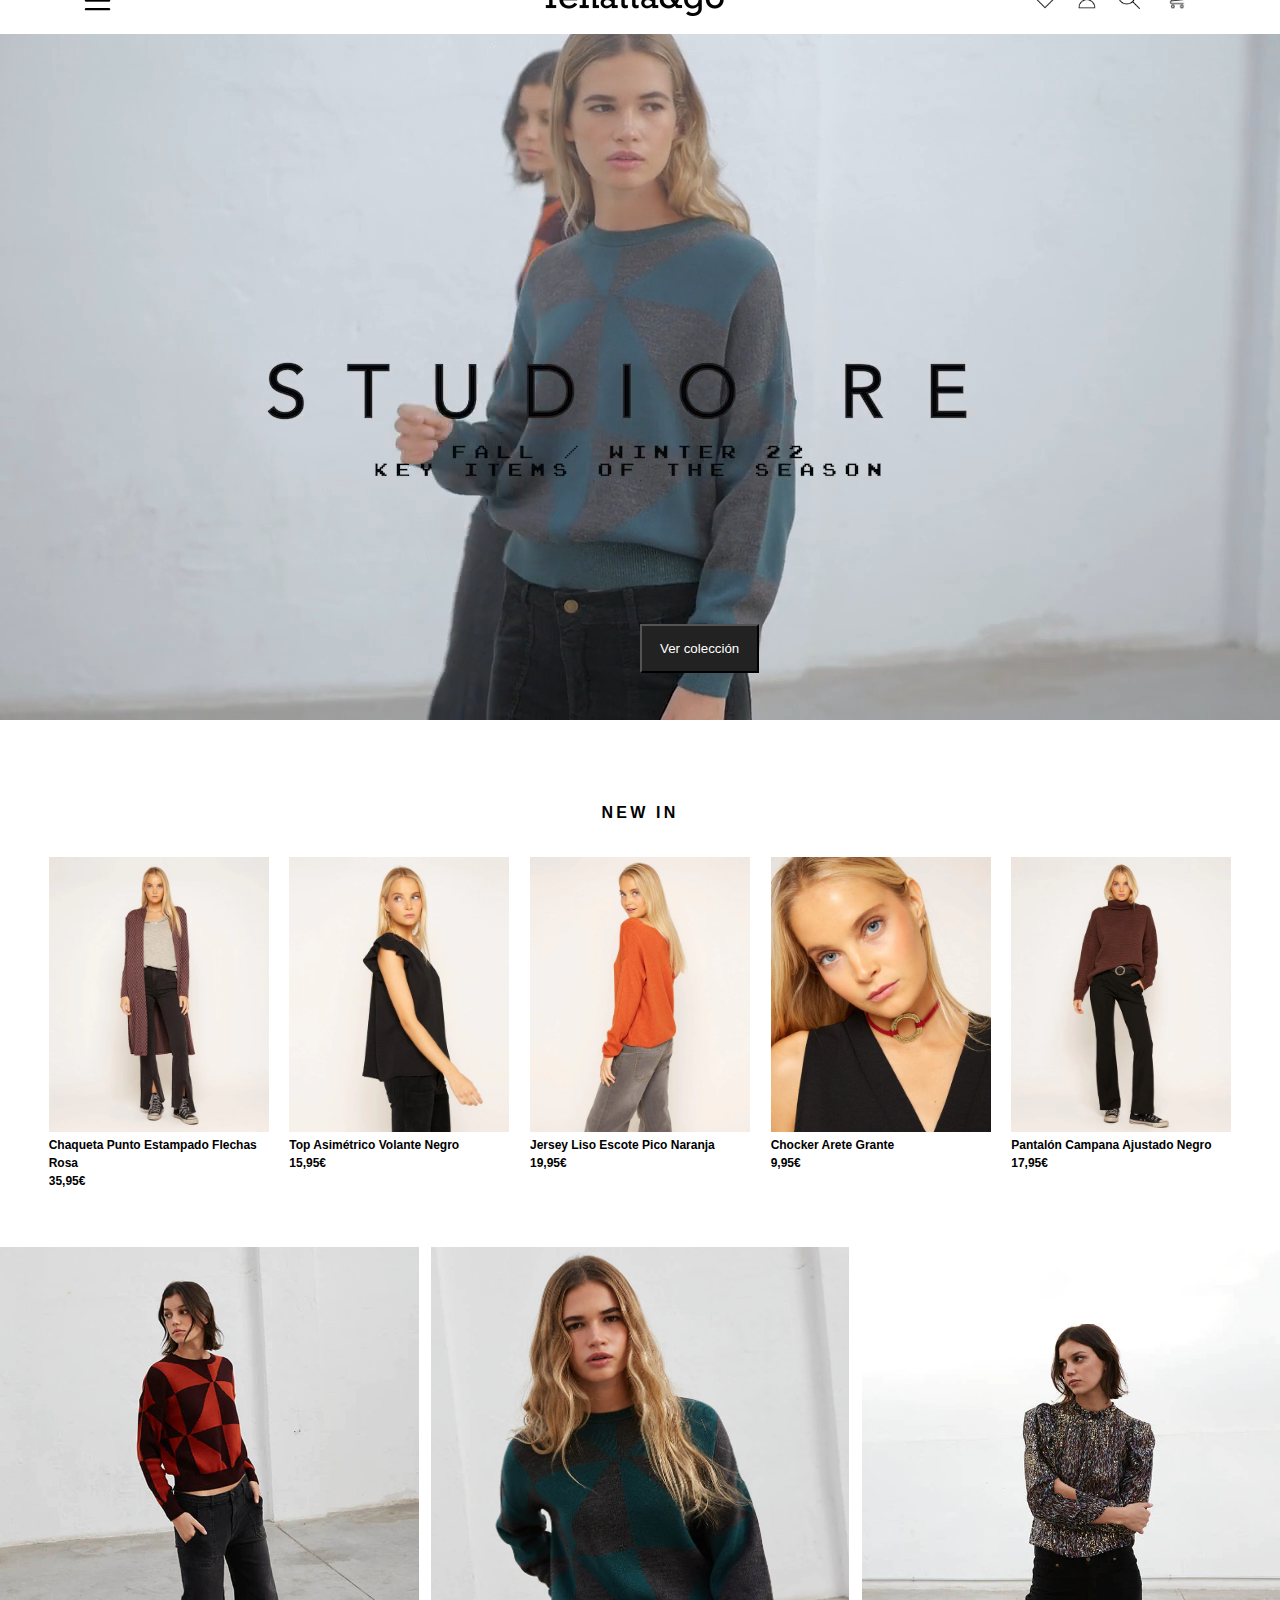
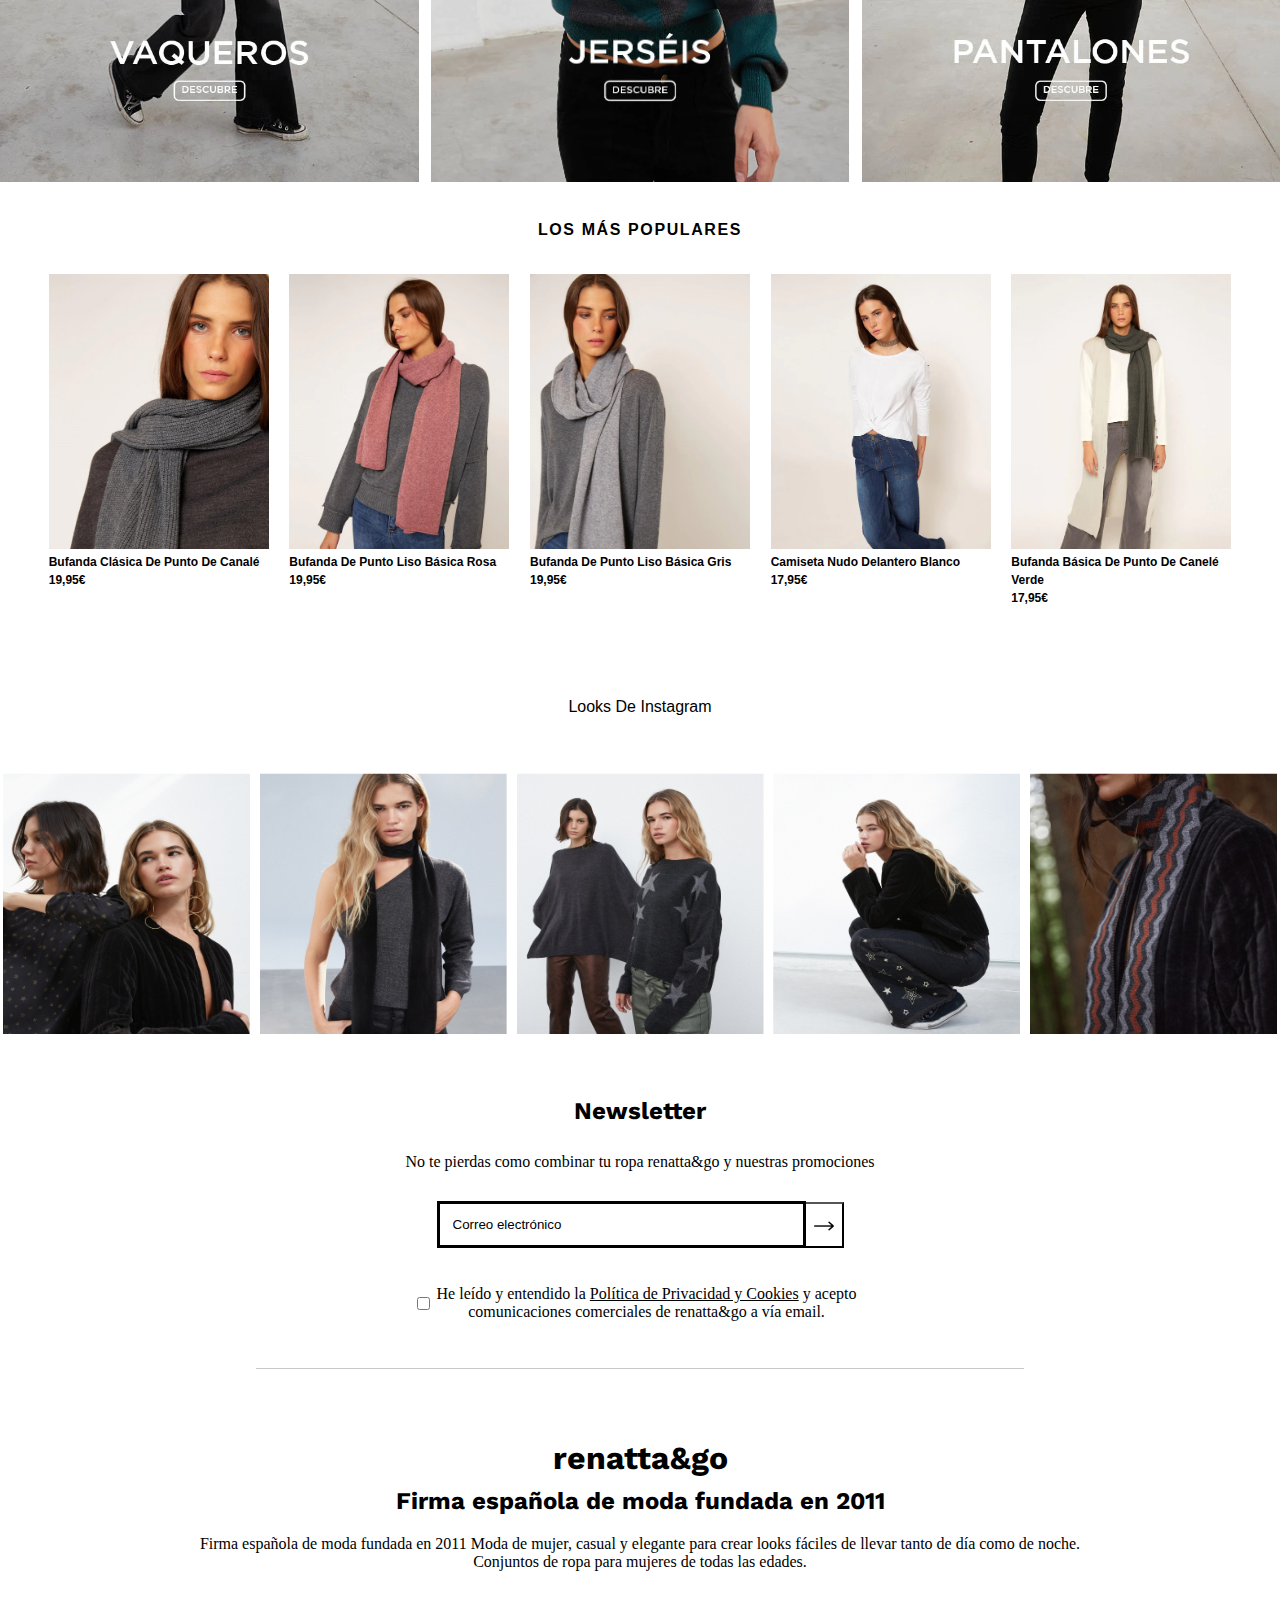
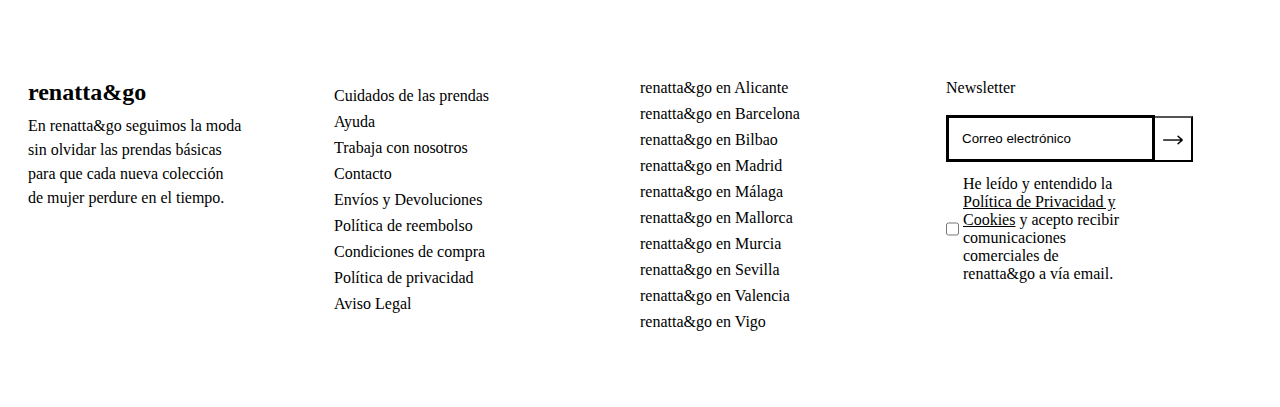
==== index.html @ 878c0959 "change index file name" ====
<!DOCTYPE html>
<html lang="en">
<head>
    <meta charset="UTF-8">
    <meta http-equiv="X-UA-Compatible" content="IE=edge">
    <meta name="viewport" content="width=device-width, initial-scale=1.0">
    <title></title>
    <link rel="stylesheet" href="proyecto.css">
</head>
<body>
 
    

     
    
        <div class="video"> 

            <nav>

                <div class="menu">
                     <img  class="menu1" src="hamburguesa.png" alt="menu hamburguesa">
                </div> 
        
                <div class="logo">
                     <img class="logo1" src="logo renatta.avif" alt="">
                </div>
        
        
                <div class="container">
        
                    <div class="corazon">
                        <img class="corazon1" src="corazon.png" alt="">
                    </div> 
        
                    <div class="persona">
                        <img  class="persona1"  src="usuario.png" alt="">
                    </div>
        
                    <div class="lupa">
                        <img  class="lupa1" src="lupa.png" alt="">
                    </div>
        
                    <div class="carrito">
                        <img  class="carrito1" src="carrito.png" alt="">
                    </div>
        
                </div>
        
            </nav>

            <video class="video1" autoplay loop muted src="623d7b66-a79df7f3.mp4"></video>

            

            <button class="boton1">Ver colección</button>
        
     
            
                <p class="nuevo" >
                    NEW IN 
                </p>

        </div>
        
        
        
        <section class="section-1">
            
            <article class="img-container">

                <div class="card">
                    <img class="imagen1" src="1 imágen.webp" alt="">
                </div>

                <p class="description">
                    Chaqueta Punto Estampado Flechas <br> Rosa <br> 35,95€ 
                </p>
            </article>

            <article class="img-container">
            <div class="card">

                <img class="imagen1" src="2 imágen.webp" alt="">

            </div>

            <p class="description">

                Top Asimétrico Volante Negro <br> 15,95€ 

            </p>
             </article>

             <article class="img-container">
            <div class="card">

                <img class="imagen1" src="3imágen.webp" alt="">

            </div>

            <p class="description">

                Jersey Liso Escote Pico Naranja <br> 19,95€ 

            </p>
             </article>

            <article class="img-container">
            <div class="card">

                <img class="imagen1" src="4 imágen.webp" alt="">

            </div>

            
            <p class="description">

                Chocker Arete Grante <br> 9,95€ 

            </p>

             </article>

             <article class="img-container">
            <div class="card">

                <img class="imagen1" src="5 imágen.webp" alt="">

            </div>

            <p class="description">

                Pantalón Campana Ajustado Negro <br> 17,95€ 

            </p>
            </article>
        </section>

        <section class="section">
            <articicle class="articicle">
                <img class="img" src="imagen6.webp" alt="">
            </articicle>

            <articicle class="articicle">
                <img class="img" src="imagen7.webp" alt="">
            </articicle>

            <articicle class="articicle">
                <img class="img" src="imagen8.webp" alt="">
            </articicle>
        </section>

        <p class="popular">
            LOS MÁS POPULARES
        </p>


        <section class="section-1">
            
            <article class="img-container">

                <div class="card">
                    <img class="imagen1" src="imagen9.jpg" alt="">
                </div>

                <p class="description">
                    Bufanda Clásica De Punto De Canalé <br> 19,95€ 
                </p>
            </article>

            <article class="img-container">
            <div class="card">

                <img class="imagen1" src="imagen10.webp" alt="">

            </div>

            <p class="description">
                
                Bufanda  De Punto Liso Básica  Rosa <br> 19,95€ 

            </p>
             </article>

             <article class="img-container">
            <div class="card">

                <img class="imagen1" src="imagen11.webp" alt="">

            </div>

            <p class="description">

                Bufanda  De Punto Liso Básica  Gris <br> 19,95€ 

            </p>
             </article>

            <article class="img-container">
            <div class="card">

                <img class="imagen1" src="imagen12.webp" alt="">

            </div>

            
            <p class="description">

                Camiseta Nudo Delantero Blanco <br> 17,95€ 

            </p>

             </article>

             <article class="img-container">
            <div class="card">

                <img class="imagen1" src="imagen13.webp" alt="">

            </div>

            <p class="description">

                Bufanda Básica De Punto De Canelé <br> Verde   <br> 17,95€ 

            </p>
            </article>
        </section>

        <p class="looks">
            Looks De Instagram
        </p>

    <section class="ld">
        <article class="ld1">
            <img src="img14.jpg" alt="">
        </article>

        <article class="ld1">
            <img src="img15.jpg" alt="">
        </article>

        <article class="ld1">
            <img src="img16.jpg" alt="">
        </article>

        <article class="ld1">
            <img src="img17.jpg" alt="">
        </article>

        <article class="ld1">
            <img src="img18.jpg" alt="">
        </article>
    </section>
    
    <section class="new">

       <h2 class="h2">Newsletter </h2> 
        <p class="t">No te pierdas como combinar tu ropa renatta&go y nuestras promociones</p>

    </section>

<div class="sboton1">

<input class="email" size="40px" type="email" name="" id= "" placeholder="Correo electrónico">

<button class="boton">
    <img class="flecha" src="flecha-correcta.png" alt="">
</button>

</div>

<div class="customer">

    <input type="checkbox" class="checkbox">
    <p class="politica">
        He leído y entendido la <u>  Política de Privacidad y Cookies</u> y acepto <br> comunicaciones comerciales de renatta&go a vía email.
    </p>
</div>

<h1 class="re">
    renatta&go
</h1>

<h2 class="firma">
    Firma española de moda fundada en 2011
</h2>

<p class="text"> 
    Firma española de moda fundada en 2011
Moda de mujer, casual y elegante para crear looks fáciles de llevar tanto de día como de noche. <br>Conjuntos de ropa para mujeres de todas las edades.
</p>



   

<section class="ff">

    <div class="columnas">
        <h2 class="renatta">
            renatta&go
        </h2>
        <p class="renatta-description">
            En renatta&go seguimos la moda sin olvidar las prendas básicas para que cada nueva colección de mujer perdure en el tiempo.
        <p>
    </div>

    <div class="columnas">
        <p>
           <p>Cuidados de las prendas </p> 
           <p>Ayuda</p> 
           <p> Trabaja con nosotros</p> 
           <p> Contacto</p> 
           <p> Envíos y Devoluciones</p> 
           <p> Política de reembolso</p> 
           <p> Condiciones de compra</p> 
           <p> Política de privacidad</p> 
           <p> Aviso Legal</p> 
        </p>

    </div>

    <div class="columnas">
    
       <p> renatta&go en Alicante </p>
       <p>renatta&go en Barcelona</p>
        <p> renatta&go en Bilbao</p>
        <p> renatta&go en Madrid</p>
        <p>renatta&go en Málaga</p>
        <p> renatta&go en Mallorca</p>
        <p> renatta&go en Murcia</p>
        <p>renatta&go en Sevilla</p>
        <p> renatta&go en Valencia</p>
        <p> renatta&go en Vigo</p>
    
    </div>

    <div class="columnas">

             <p>Newsletter</p>

        <div class="sboton">

            <input class="email"  type="email" name="" id= "" placeholder="Correo electrónico">
            
            <button class="boton">
                <img class="flecha" src="flecha-correcta.png" alt="">
            </button>
            
            </div class="columnas">
            
            <div class="customer2">
                
                <input type="checkbox" class="checkbox">
                <p class="politica1">
                    He leído y entendido la <u>Política de Privacidad y   Cookies</u> y acepto  recibir comunicaciones comerciales de renatta&go a vía email.
                </p>
            </div>
    </div>

</section>

<footer>

</footer>


</body>
</html>
---- proyecto.css ----
@import url('https://fonts.googleapis.com/css2?family=Work+Sans:wght@200&display=swap');
*{

    box-sizing: border-box; 
   padding: 0;
   margin: 0;
}



.banner{

    float: top;
    color: white;
    background-color: black;
    width: 100%;
    text-align:center;    
    padding: 7px;
    font-family: sans-serif;
    font-size: 0.85rem;
    letter-spacing: 0.01rem;
  
    
}

.persona{
    padding: 10px;
}

.persona1{
    width: 22px;
    height: 22px;
}
 

.lupa{

    padding: 10px;
}


.lupa1{
    width: 22px;
    height: 22px;
}

.carrito{
    padding: 10px;
}

.carrito1{
    width: 30px;
    height: 30px;
}

html{
    scroll-padding-top: 7rem;
}

nav{
    position: fixed;
    z-index: 100;
    padding: 7px;
    display: flex;
    justify-content: space-between;
    align-self: center;
    background-color: white;
    width: 100%;
    padding-left: 80px;
    padding-right:80px ;
    
	
    
}
  .menu{
    display: flex;
    align-items: center;
    justify-content: space-around;
    cursor: pointer;
}
.menu1{

    width: 35px;
    height: 35px;
 
}

.logo{
    padding-left: 130px;
    padding-top: 5px;
    cursor: pointer;
    
}

.logo1{
    
    width:180px;
    height: 37.97208322359757px;
}





.corazon{
    cursor: pointer;
    padding: 10px;
}
.corazon1{
    width: 22px;
    height: 22px;
}

video{

    width: 100%;
    display: flex;
    justify-content: center;
    align-items: center;
    
}



.video{
    
    height: 100%;
    
   
}


.boton{
    
    display: flex;
    justify-content: center;
    align-items: center;
    position: relative;
    padding-bottom: 26px;
    
}

 .boton1{
    text-align: center;
    font-family: sans-serif;
    font-weight: 14;
    position: relative;
    background-color: #222222;
    margin: 16px #222222;
    padding: 15px 18px;
    color: white;
    top: -6rem;
    left: 50%;
 }

 /* p{
    position: relative;
    padding: 28px;
    background-color: white;
 } */



 .nuevo{
    padding: 35px;
    text-align: center;
    font-family: sans-serif;
    font-weight: bold;
    letter-spacing: 0.2rem;
    background-color: white;
    color: black;
    width: 100%;
 }
 
 .container{
    display: flex;  
    align-items: center;
 }
.section-1{

    display: flex;
    justify-content: space-around;
    padding-left: 3%;
    padding-right: 3%;
    padding-bottom: 7%;
    
    
}

 .img-container{
   
    height: 300px;
      
 }
 
.card{
    
    width: 220px;
}
.description{
    font-family: sans-serif;
    font-size: 12px;
   line-height: 1.5;
   text-align: left;
   overflow: hidden;
   margin-bottom: 0;
   font-weight: 700;
   padding: 0;

}

 img{
    width: 100%;
    height: 100%;
 }
.politica{
    padding: 7px;
}
 .section{
    display: flex;
    justify-content: space-between;
    align-items: center;
 }

 .img{
    width: 418.5px;
    height: 535px;
 }

 .popular{
    padding: 35px;
    text-align: center;
    font-family: sans-serif;
    font-weight: bold;
    letter-spacing: 0.1rem;
    background-color: white;
    color: black;
    width: 100%;
 }
 .looks{
    font-family: 'Work Sans', sans-serif;
    padding: 35px;
    text-align: center;
    font-family: Arial, Helvetica, sans-serif;
    background-color: white;
    color: black;
    width: 100%;
 }
 .ld{
    display: flex;
    justify-content: space-between;
    align-items: center;
    padding: 3px;
 }

.ld1{
    clip-path: inset(7% 0 0 0);
    width: 247px;
    height: 280px;
}


.n{
    padding: 35px;
    text-align: center;
    font-family: sans-serif;
    font-weight: bold;
    background-color: white;
    color: black;
    width: 100%;
}
.new{
    padding-top:60px;
    display: flex;
    align-items: center;
    justify-content: center;
    flex-direction: column;
}
.t{
    text-align: center;
    padding-top: 28px;
   
    
}
.flecha{
    width: 20px;
    height: 20px;
    padding-top: 2px;
    padding-bottom: 0;


}

.b{
    width: 0px;
    height: 20px; 
}

.email{
    padding: 13px;
    border: solid black;
    border-radius: 0;
}
.sboton1{
    justify-content: center;
    padding-top: 30px;
    padding-bottom: 30px;
    display:flex;
    align-items: center;
    margin: auto
    
}
.sboton{
    padding-top: 10px;
    padding-bottom: 1px;
    display:flex;
    align-items: center;
    
}

.boton{
   height: 45.7px;
    width: 38px;
    border-radius: 0;
    border-left: black;
    background: none;
    padding: 0;
}


input::placeholder{
    color: black;
}

.customer{
    display: flex;
    justify-content: center;
    align-items: center;
    text-align: center;
    flex-basis: 70%;
    border-bottom: 1px solid rgba(128, 128, 128, 0.445);
    max-width: 60%;
    margin: auto;
    padding-bottom: 40px;
    
}
.politica1{
   padding-top: 0px;
   padding-left: 4px;

   
}

.customer2{
    display: flex;
    max-width: 60%;
    margin-top: 4px;
}

.re{
    padding-top: 70px;
    text-align: center;
    font-family: 'Work Sans', sans-serif;
}

.firma{
    padding-top: 10px;
    padding-bottom:20px ;
    text-align: center;
    font-family: 'Work Sans', sans-serif;
}

.text{
    text-align: center;
    padding-bottom: 80px;
}

.h2{
    font-family: 'Work Sans', sans-serif;
   
}

.ff{
    padding: 28px;
    display: flex;
    justify-content: space-evenly;  
}
.columnas{
    
    flex-basis: 25%;
    height: 300px;
    display: flex;
    flex-direction: column;
    gap: 0.5rem;
}

.renatta-description{
    max-width: 70%;
    line-height: 1.5;
}
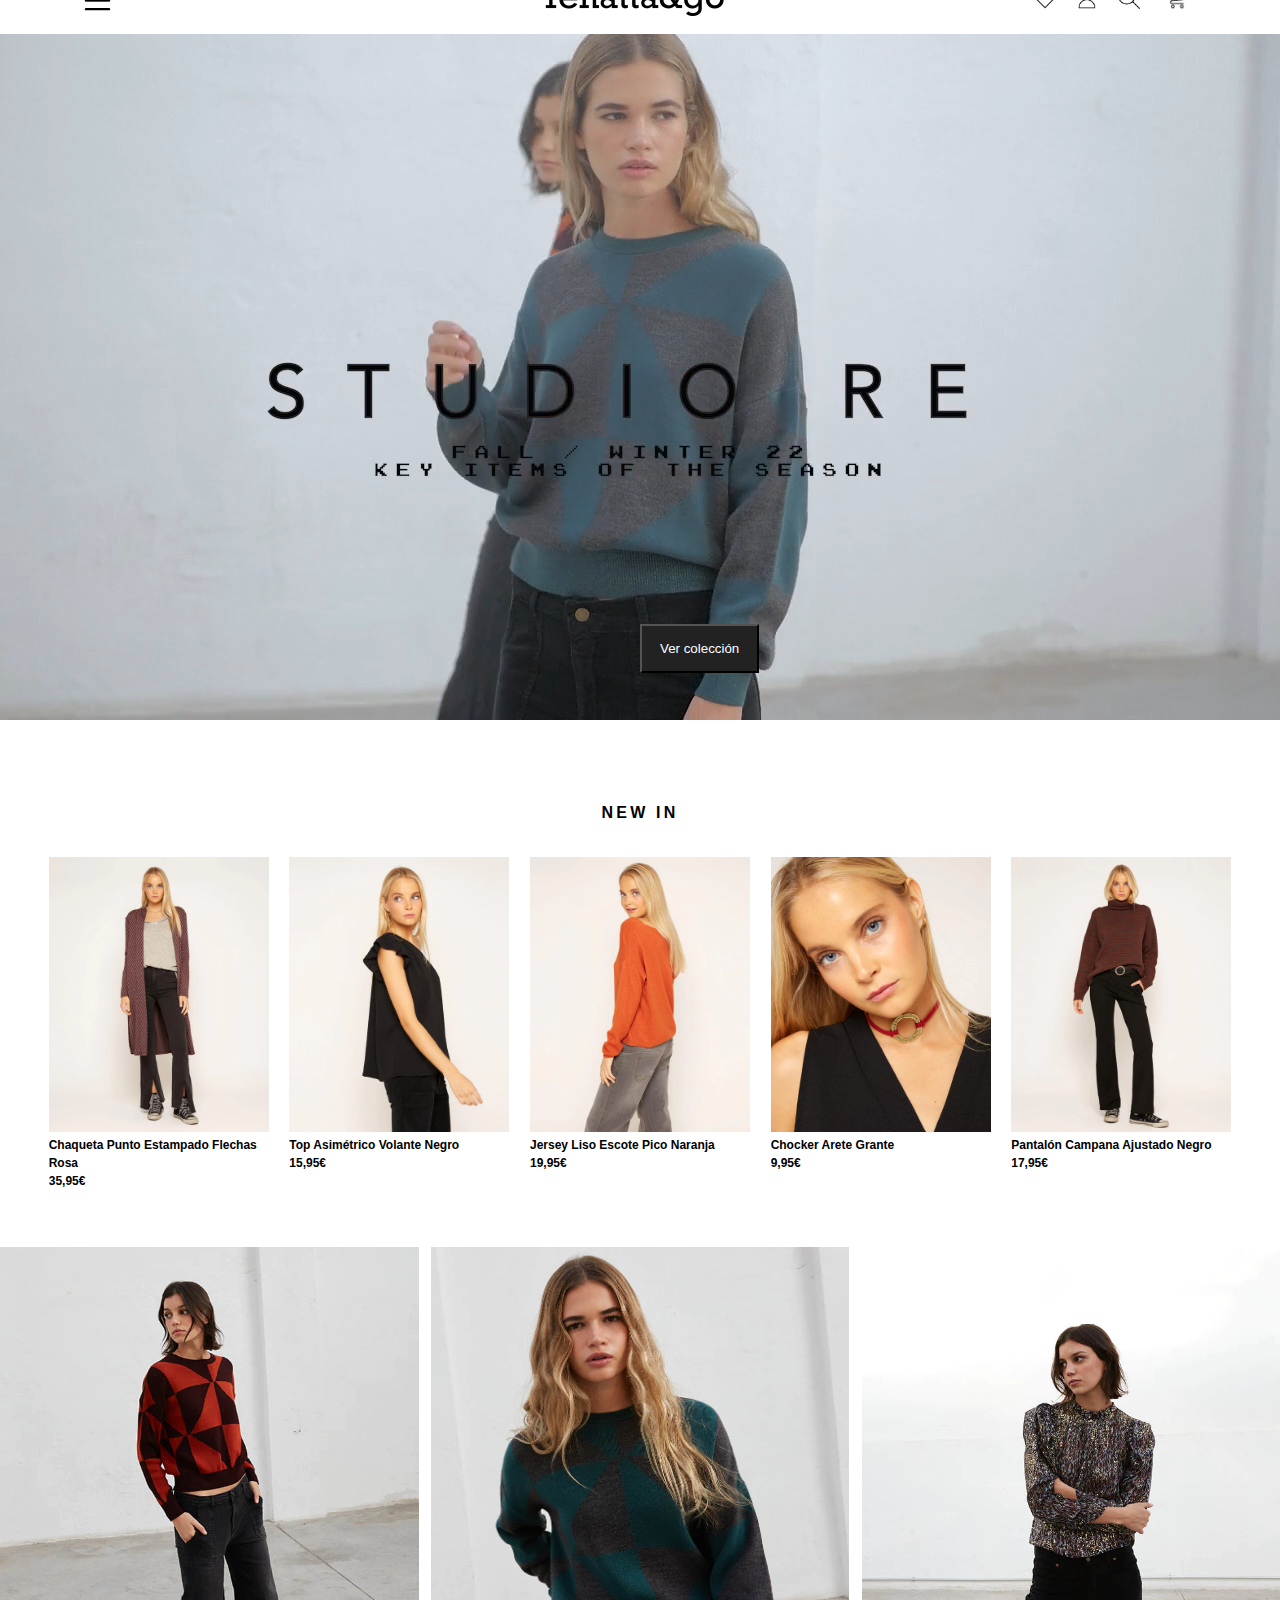
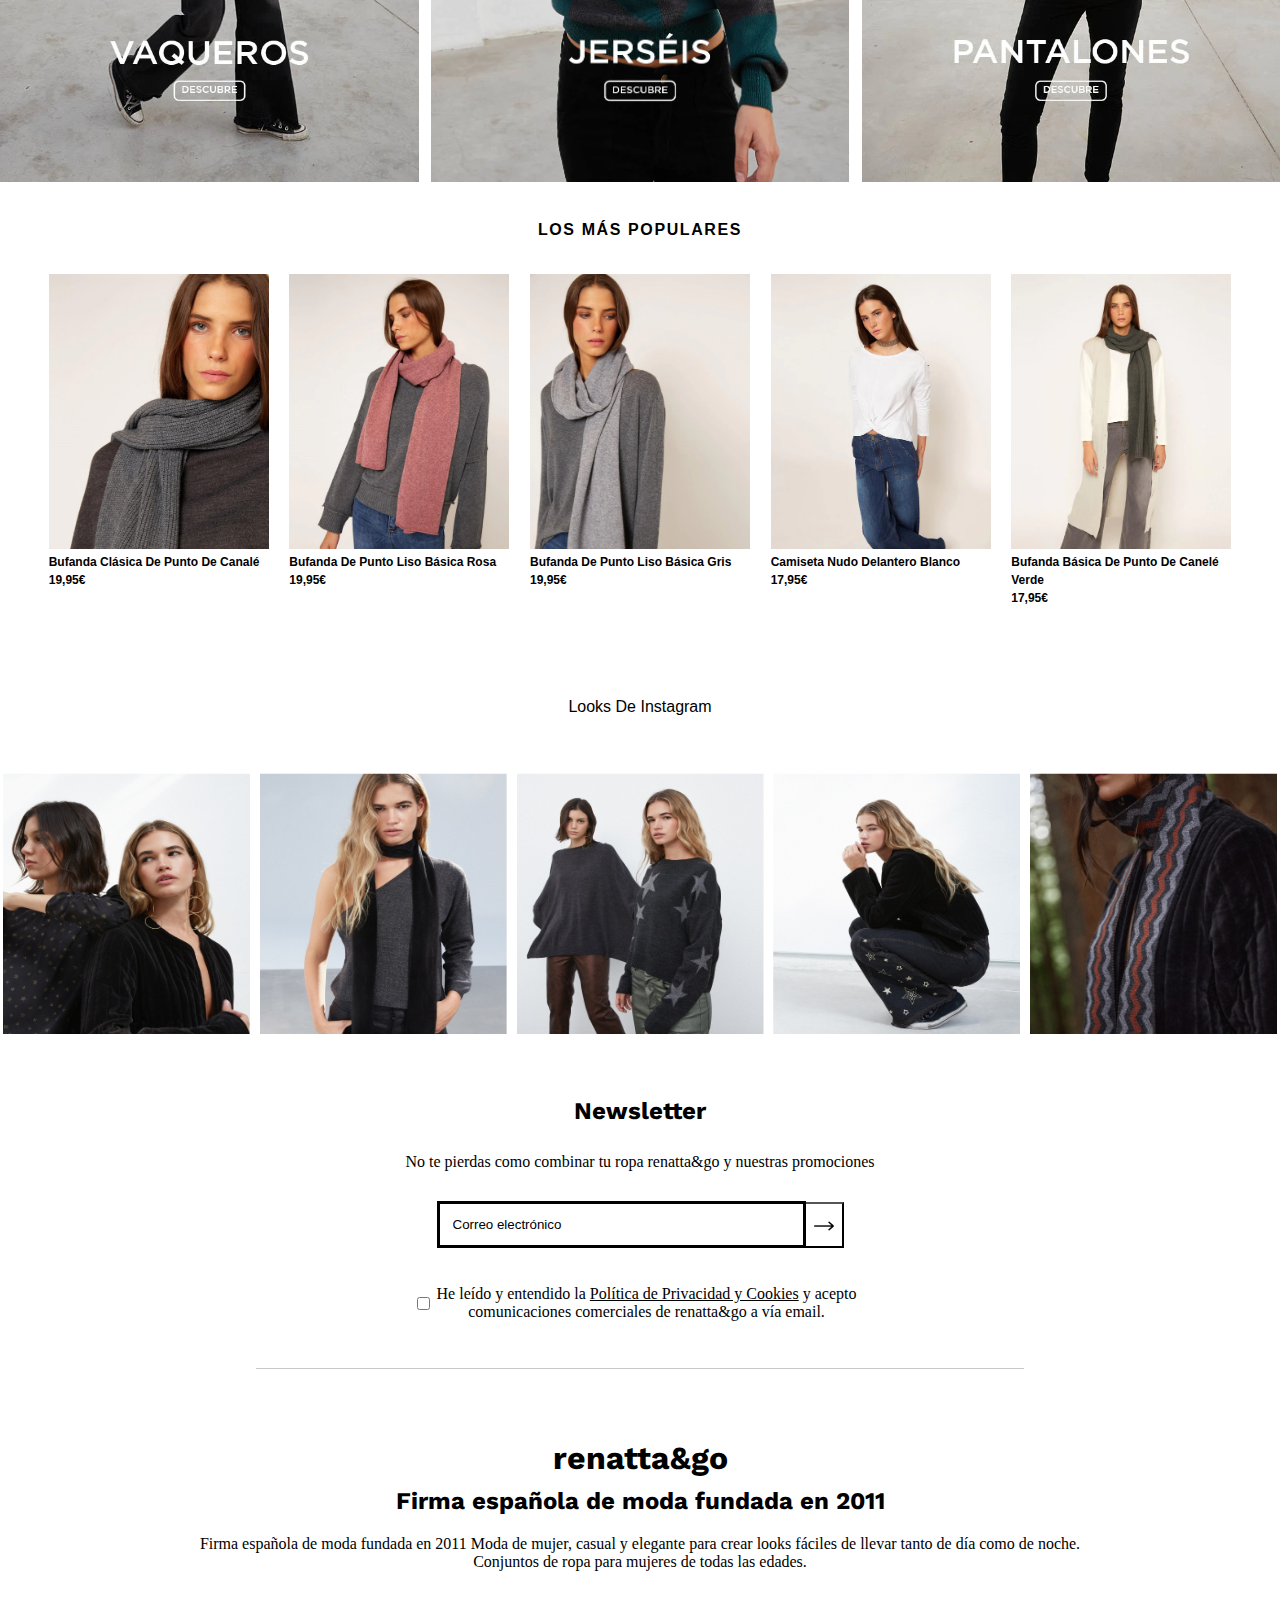
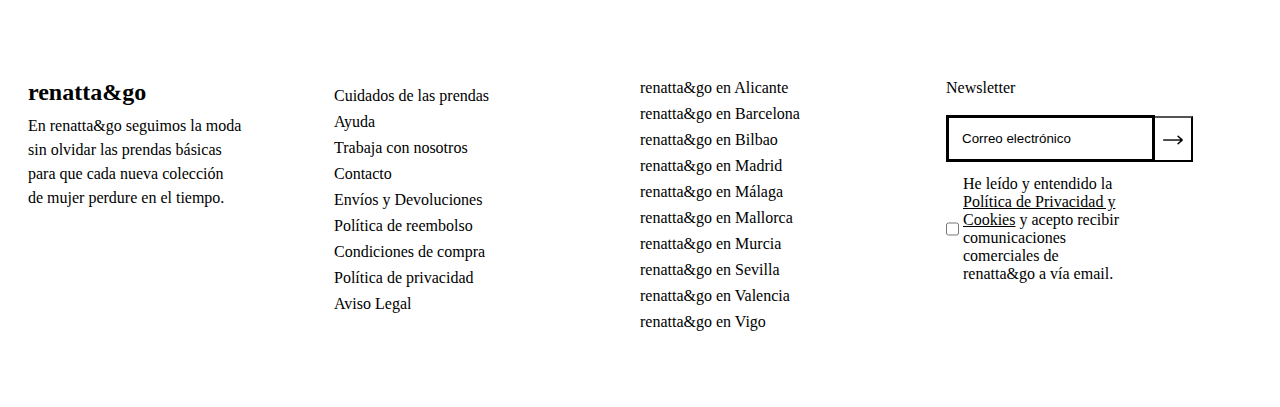
==== commit a4a0c313: "icono" ====
--- a/index.html
+++ b/index.html
@@ -4,8 +4,10 @@
     <meta charset="UTF-8">
     <meta http-equiv="X-UA-Compatible" content="IE=edge">
     <meta name="viewport" content="width=device-width, initial-scale=1.0">
-    <title></title>
+    <title>renata&go | Ropa de mujer</title>
     <link rel="stylesheet" href="proyecto.css">
+    <link rel="icon" href="icono renatta.webp">
+
 </head>
 <body>
  
